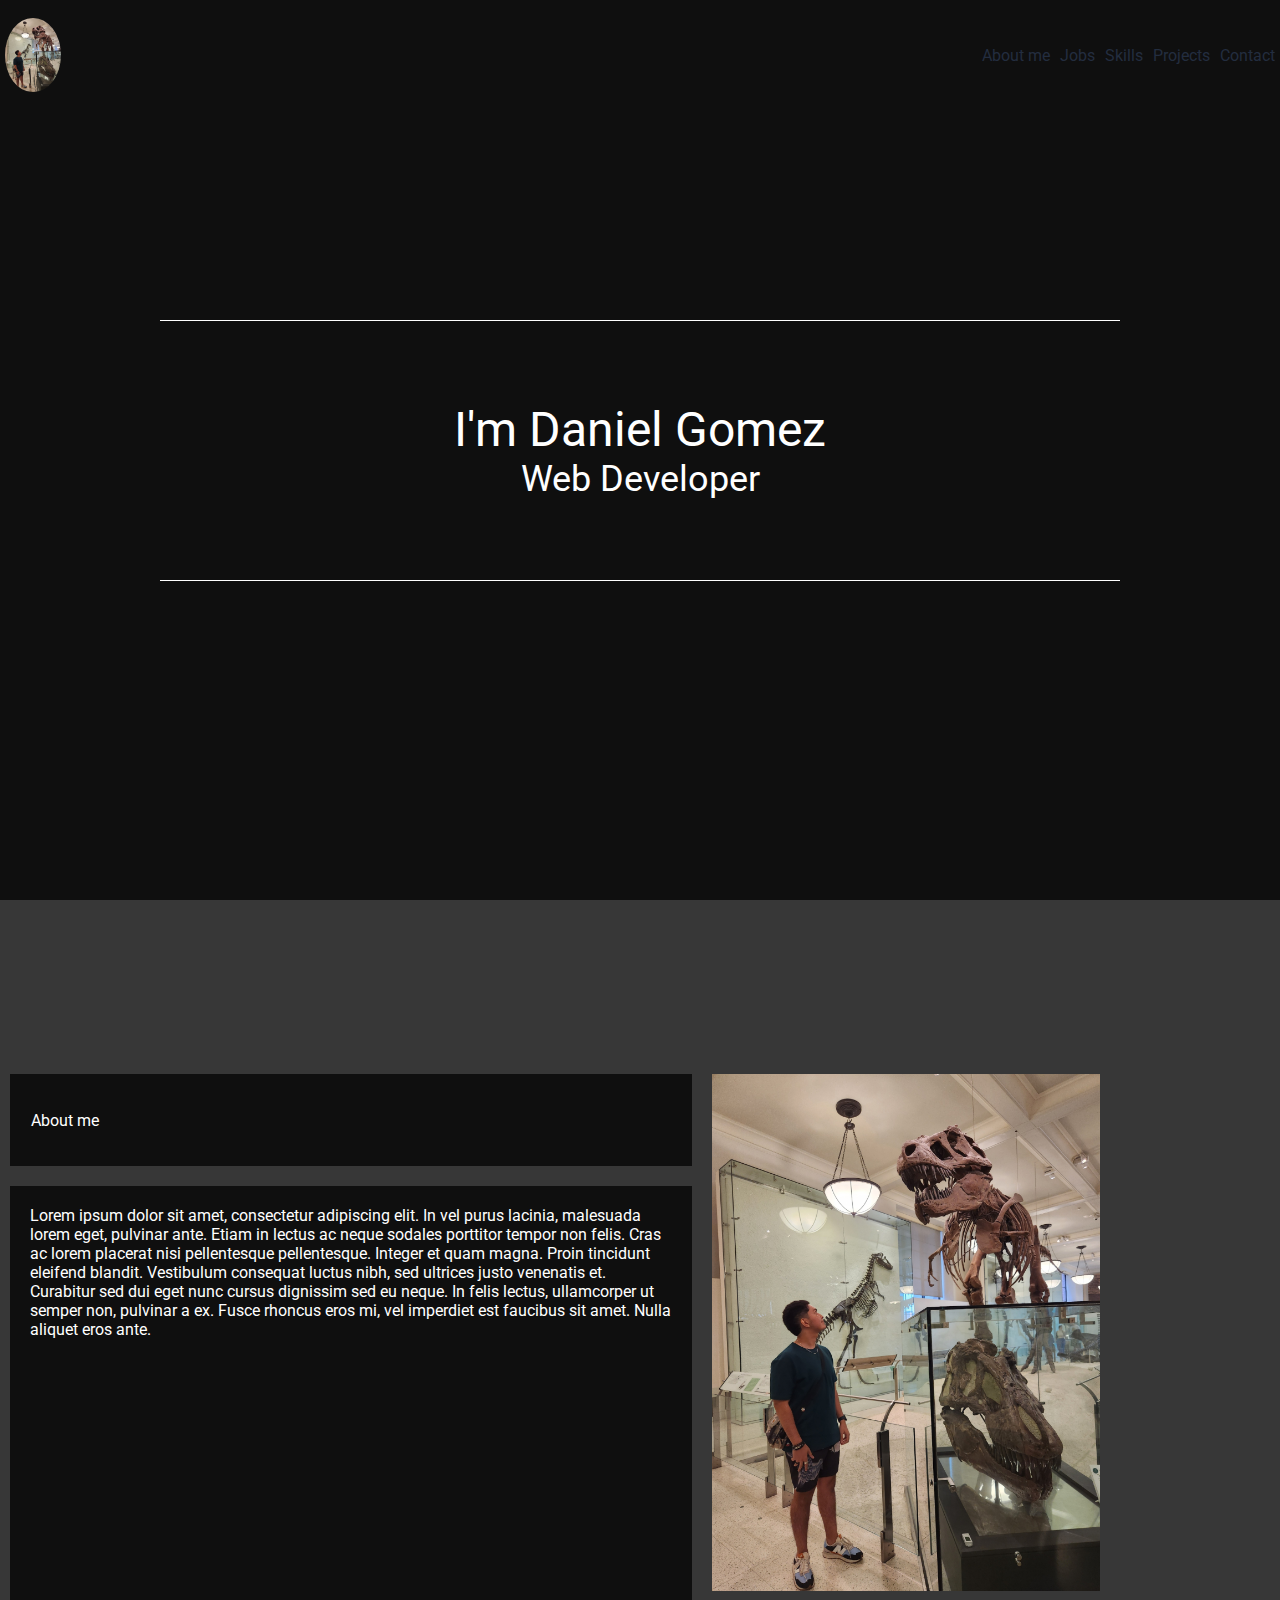
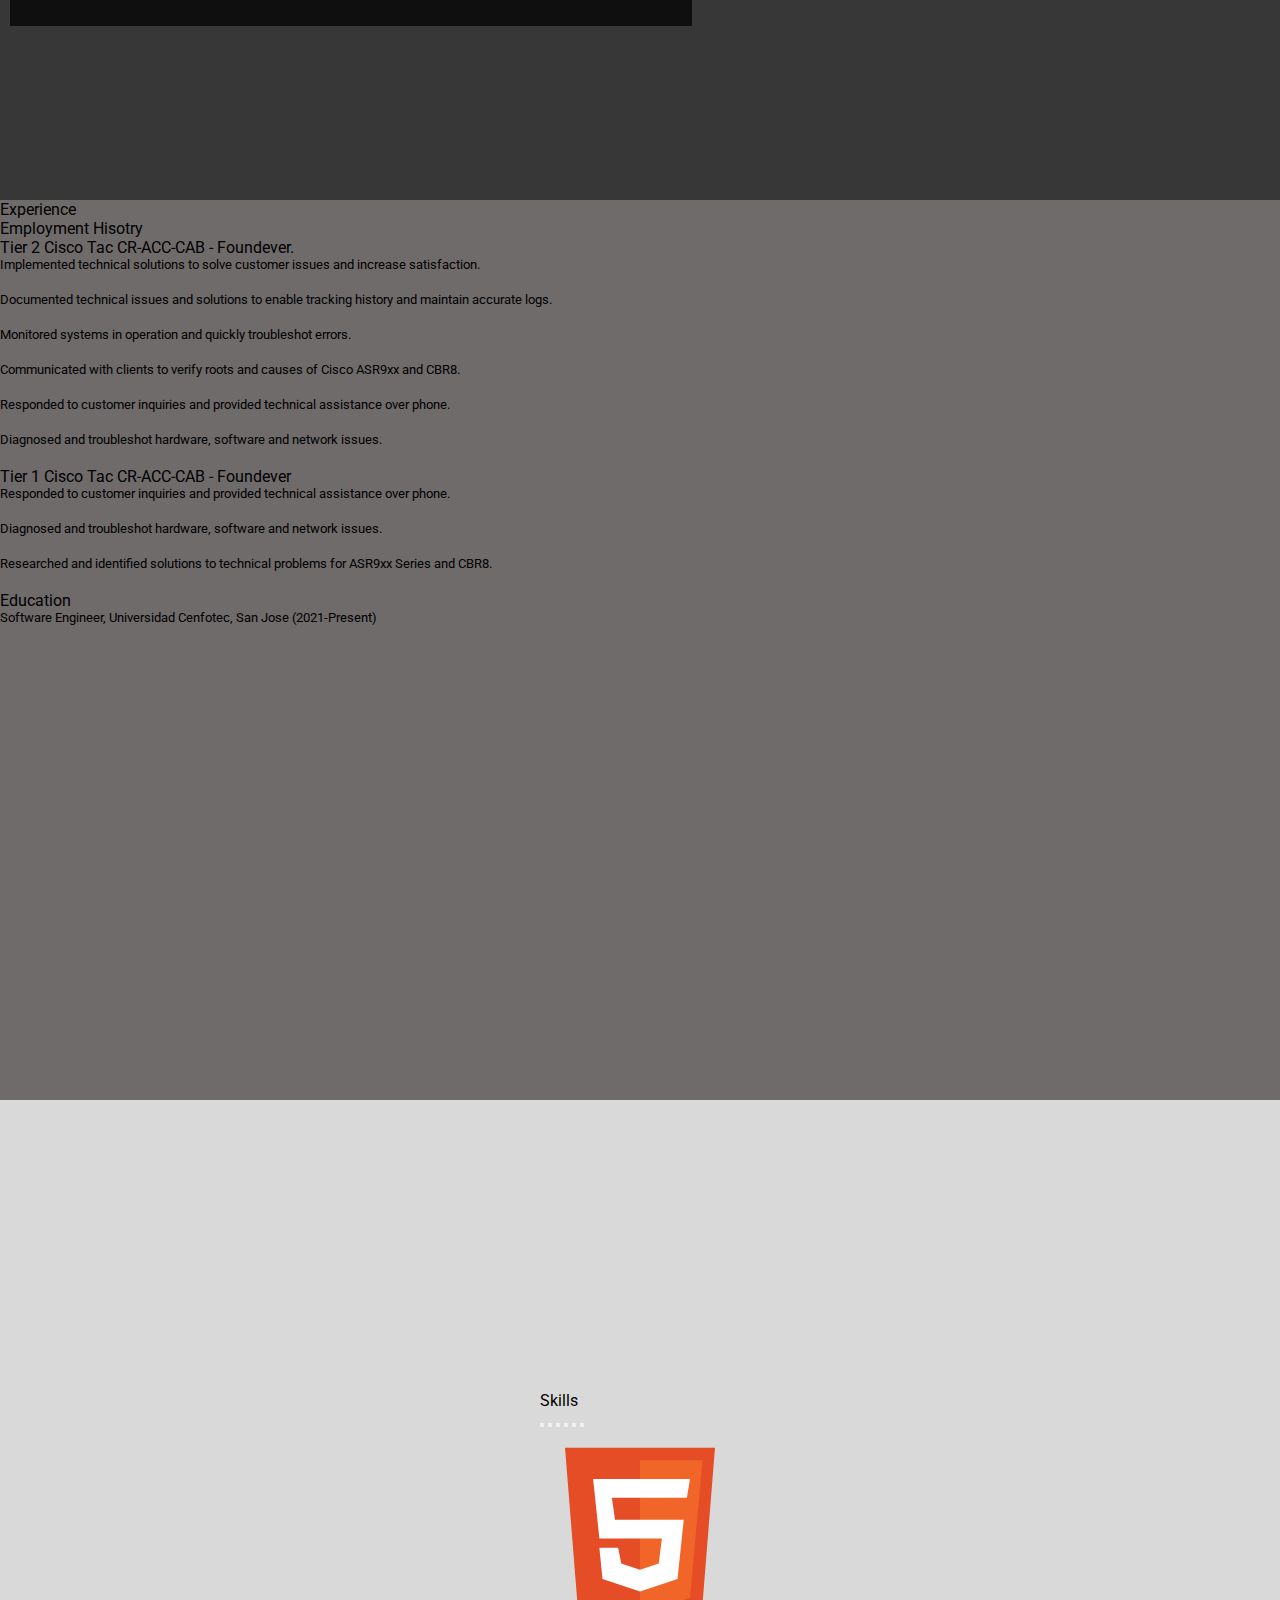
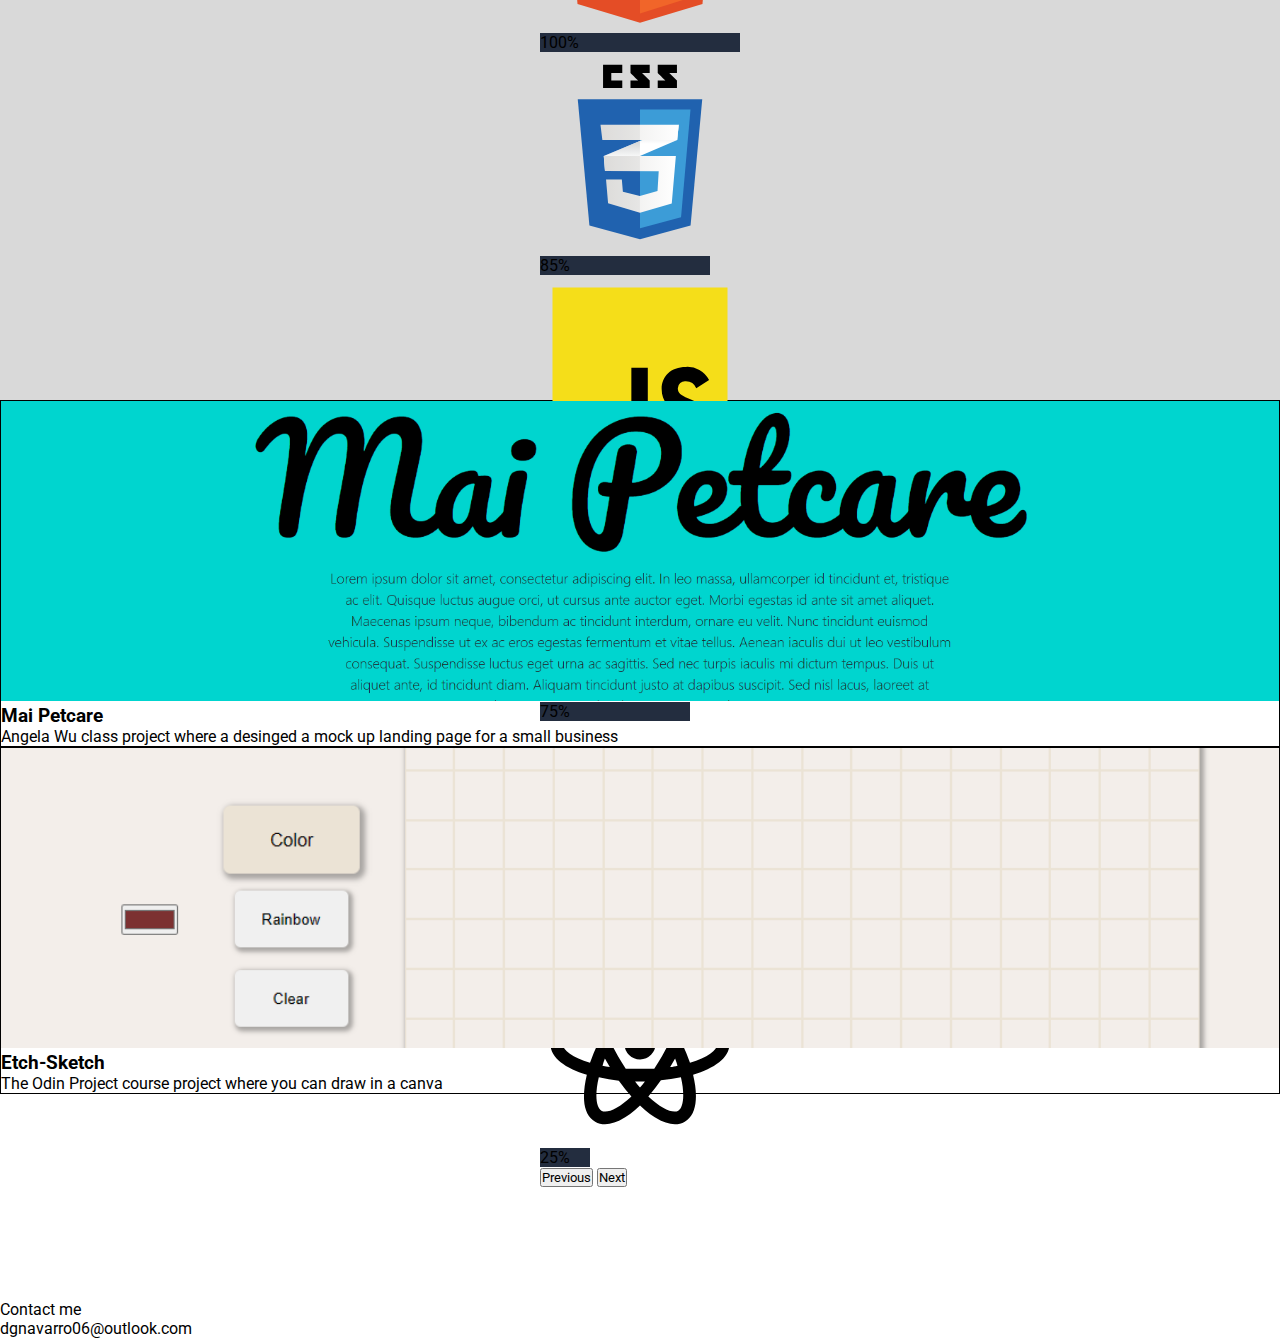
==== index.html @ 1e246b05 "Finished the skills section, projects section" ====
<!DOCTYPE html>
<html lang="en">
  <head>
    <meta charset="UTF-8" />
    <meta name="viewport" content="width=device-width, initial-scale=1.0" />
    <link
      href="https://cdn.jsdelivr.net/npm/bootstrap@5.3.2/dist/css/bootstrap.min.css"
      rel="stylesheet"
      integrity="sha384-T3c6CoIi6uLrA9TneNEoa7RxnatzjcDSCmG1MXxSR1GAsXEV/Dwwykc2MPK8M2HN"
      crossorigin="anonymous"
    />
    <link rel="preconnect" href="https://fonts.googleapis.com" />
    <link rel="preconnect" href="https://fonts.gstatic.com" crossorigin />
    <link
      href="https://fonts.googleapis.com/css2?family=Roboto:ital@0;1&display=swap"
      rel="stylesheet"
    />
    <link rel="stylesheet" href="style.css" />
    <title>Daniel Gomez</title>
  </head>
  <body>
    <header>
      <div class="nav-cont">
        <div class="img-container">
          <a href="#"
            ><img src="./assets/img/Card.jpg" class="img-nav" alt=""
          /></a>
        </div>
        <nav>
          <ul class="nav-list">
            <li><a href="#about-me">About me</a></li>
            <li><a href="#job">Jobs</a></li>
            <li><a href="#skills">Skills</a></li>
            <li><a href="#projects">Projects</a></li>
            <li><a href="">Contact</a></li>
          </ul>
        </nav>
      </div>
    </header>

    <section id="hero-section">
      <div class="hero-banner">
        <div class="lines">
          <p class="d-title">I'm Daniel Gomez</p>
          <p class="d-subTitle">Web Developer</p>
        </div>
      </div>
    </section>

    <section id="about-me">
      <div class="flex-cont">
        <div class="grid-container">
          <div class="about-cont">
            <div class="title fs-2 py-5">About me</div>
            <div class="lore">
              Lorem ipsum dolor sit amet, consectetur adipiscing elit. In vel
              purus lacinia, malesuada lorem eget, pulvinar ante. Etiam in
              lectus ac neque sodales porttitor tempor non felis. Cras ac lorem
              placerat nisi pellentesque pellentesque. Integer et quam magna.
              Proin tincidunt eleifend blandit. Vestibulum consequat luctus
              nibh, sed ultrices justo venenatis et. Curabitur sed dui eget nunc
              cursus dignissim sed eu neque. In felis lectus, ullamcorper ut
              semper non, pulvinar a ex. Fusce rhoncus eros mi, vel imperdiet
              est faucibus sit amet. Nulla aliquet eros ante.
            </div>
          </div>
          <div class="img-about">
            <img
              src="./assets/img/Card.jpg"
              class=""
              height="517px"
              alt="Daniel Gomez"
            />
          </div>
        </div>
      </div>
    </section>

    <section id="job">
      <div class="container">
        <div class="row">
          <div
            class="col-md-12 col-sm-12 col-lg-12 text-center bg-light my-5 fs-1"
          >
            Experience
          </div>
          <div class="col-md-12 col-sm-12 col-lg-6 bg-light text-center">
            <div class="fs-2 mb-3">Employment Hisotry</div>
            <ul>
              <li class="fs-5">Tier 2 Cisco Tac CR-ACC-CAB - Foundever.</li>
              <ul class="job-list">
                <li>
                  Implemented technical solutions to solve customer issues and
                  increase satisfaction.
                </li>
                <li>
                  Documented technical issues and solutions to enable tracking
                  history and maintain accurate logs.
                </li>
                <li>
                  Monitored systems in operation and quickly troubleshot errors.
                </li>
                <li>
                  Communicated with clients to verify roots and causes of Cisco
                  ASR9xx and CBR8.
                </li>
                <li>
                  Responded to customer inquiries and provided technical
                  assistance over phone.
                </li>
                <li>
                  Diagnosed and troubleshot hardware, software and network
                  issues.
                </li>
              </ul>
              <li class="fs-5">Tier 1 Cisco Tac CR-ACC-CAB - Foundever</li>
              <ul class="job-list">
                <li>
                  Responded to customer inquiries and provided technical
                  assistance over phone.
                </li>
                <li>
                  Diagnosed and troubleshot hardware, software and network
                  issues.
                </li>
                <li>
                  Researched and identified solutions to technical problems for
                  ASR9xx Series and CBR8.
                </li>
              </ul>
            </ul>
          </div>
          <div class="col-lg-6 bg-light text-center">
            <div class="fs-2 mb-3">Education</div>
            <ul class="job-list">
              <li class="fs-5">
                Software Engineer, Universidad Cenfotec, San Jose (2021-Present)
              </li>
            </ul>
          </div>
        </div>
      </div>
    </section>

    <section id="skills">
      <div class="container">
        <div class="text-center fs-1">Skills</div>
        <div
          id="carouselExampleIndicators"
          class="carousel slide carousel-cont"
        >
          <div class="carousel-indicators">
            <button
              type="button"
              data-bs-target="#carouselExampleIndicators"
              data-bs-slide-to="0"
              class="active"
              aria-current="true"
              aria-label="Slide 1"
            ></button>
            <button
              type="button"
              data-bs-target="#carouselExampleIndicators"
              data-bs-slide-to="1"
              aria-label="Slide 2"
            ></button>
            <button
              type="button"
              data-bs-target="#carouselExampleIndicators"
              data-bs-slide-to="2"
              aria-label="Slide 3"
            ></button>
            <button
              type="button"
              data-bs-target="#carouselExampleIndicators"
              data-bs-slide-to="3"
              aria-label="Slide 4"
            ></button>
            <button
              type="button"
              data-bs-target="#carouselExampleIndicators"
              data-bs-slide-to="4"
              aria-label="Slide 5"
            ></button>
            <button
              type="button"
              data-bs-target="#carouselExampleIndicators"
              data-bs-slide-to="5"
              aria-label="Slide 6"
            ></button>
          </div>
          <div class="carousel-inner">
            <div class="carousel-item active">
              <img
                src="./assets/img/html-5-svgrepo-com.svg"
                height="200px"
                class="d-block w-100"
                alt="HTML Logo"
              />
              <div
                class="progress mx-2 mt-2"
                role="progressbar"
                aria-label="Basic example"
                aria-valuenow="100"
                aria-valuemin="0"
                aria-valuemax="100"
              >
                <div class="progress-bar color-bar" style="width: 100%">
                  100%
                </div>
              </div>
            </div>
            <div class="carousel-item">
              <img
                src="./assets/img/css3-logo-svgrepo-com.svg"
                class="d-block w-100"
                alt="CSS Logo"
                height="200px"
              />
              <div
                class="progress mt-2"
                role="progressbar"
                aria-label="Basic example"
                aria-valuenow="85"
                aria-valuemin="0"
                aria-valuemax="100"
              >
                <div class="progress-bar color-bar" style="width: 85%">85%</div>
              </div>
            </div>
            <div class="carousel-item">
              <img
                src="./assets/img/js-official-svgrepo-com.svg"
                class="d-block w-100"
                alt="JavaScript Logo"
                height="200px"
              />
              <div
                class="progress mt-2"
                role="progressbar"
                aria-label="Basic example"
                aria-valuenow="90"
                aria-valuemin="0"
                aria-valuemax="100"
              >
                <div class="progress-bar color-bar" style="width: 90%">90%</div>
              </div>
            </div>
            <div class="carousel-item">
              <img
                src="./assets/img/java-4-logo-svgrepo-com.svg"
                class="d-block w-100"
                alt="Java Logo"
                height="200px"
              />
              <div
                class="progress mt-2"
                role="progressbar"
                aria-label="Basic example"
                aria-valuenow="75"
                aria-valuemin="0"
                aria-valuemax="100"
              >
                <div class="progress-bar color-bar" style="width: 75%">75%</div>
              </div>
            </div>
            <div class="carousel-item">
              <img
                src="./assets/img/python-3-logo-svgrepo-com.svg"
                class="d-block w-100"
                alt="Python Logo"
                height="200px"
              />
              <div
                class="progress mt-2"
                role="progressbar"
                aria-label="Basic example"
                aria-valuenow="75"
                aria-valuemin="0"
                aria-valuemax="100"
              >
                <div class="progress-bar color-bar" style="width: 75%">75%</div>
              </div>
            </div>
            <div class="carousel-item">
              <img
                src="./assets/img/react-svgrepo-com.svg"
                class="d-block w-100"
                alt="React Logo"
                height="200px"
              />
              <div
                class="progress mt-2"
                role="progressbar"
                aria-label="Basic example"
                aria-valuenow="25"
                aria-valuemin="0"
                aria-valuemax="100"
              >
                <div class="progress-bar color-bar" style="width: 25%">25%</div>
              </div>
            </div>
          </div>
          <button
            class="carousel-control-prev"
            type="button"
            data-bs-target="#carouselExampleIndicators"
            data-bs-slide="prev"
          >
            <span class="carousel-control-prev-icon" aria-hidden="true"></span>
            <span class="visually-hidden">Previous</span>
          </button>
          <button
            class="carousel-control-next"
            type="button"
            data-bs-target="#carouselExampleIndicators"
            data-bs-slide="next"
          >
            <span class="carousel-control-next-icon" aria-hidden="true"></span>
            <span class="visually-hidden">Next</span>
          </button>
        </div>
      </div>
    </section>

    <section id="projects">
      <div class="container text-center h-100">
        <div class="row align-items-center h-100">
          <div class="col-sm-12 col-md-12 col-lg-6 mb4">
            <div class="project">
              <a href="https://danielito0428.github.io/Mai-LandingPage/"
                ><img src="./assets/img/mai.png" alt="Mai Landing page"
              /></a>
              <h3 class="mt-2">Mai Petcare</h3>
              <p>
                Angela Wu class project where a desinged a mock up landing page
                for a small business
              </p>
            </div>
          </div>
          <div class="col-sm-12 col-md-12 col-lg-6">
            <div class="project">
              <a
                target="_blank"
                href="https://danielito0428.github.io/Etch-Sketch/"
                ><img
                  src="./assets/img/etch-sketch.png"
                  alt="etch-sketch project"
              /></a>
              <h3 class="mt-2">Etch-Sketch</h3>
              <p class="">
                The Odin Project course project where you can draw in a canva
              </p>
            </div>
          </div>
        </div>
      </div>
    </section>

    <section id="contact">
      <div class="container">
        Contact me <br />
        dgnavarro06@outlook.com
      </div>
    </section>
    <script
      src="https://cdn.jsdelivr.net/npm/bootstrap@5.3.2/dist/js/bootstrap.bundle.min.js"
      integrity="sha384-C6RzsynM9kWDrMNeT87bh95OGNyZPhcTNXj1NW7RuBCsyN/o0jlpcV8Qyq46cDfL"
      crossorigin="anonymous"
    ></script>
  </body>
</html>
---- style.css ----
* {
  padding: 0;
  margin: 0;
  font-family: "Roboto", sans-serif;
}

a {
  color: #232d3f;
  text-decoration: none;
}
a:hover {
  color: #425a86;
}
header {
  background-color: #0f0f0f;
  margin-bottom: 0px;
}

.nav-cont {
  display: flex;
  justify-content: space-between;
  align-items: center;
  padding: 5px;
  height: 100px;
  margin-bottom: 0px;
  position: fixed;
  width: 100%;
  background-color: #0f0f0f;
}

.nav-list {
  list-style: none;
  display: flex;
  gap: 10px;
  justify-content: space-around;

  padding: 10px;
}

.img-container {
  height: 75px;
}

.img-nav {
  max-width: 100%;
  max-height: 100%;
  object-fit: contain;
  border-radius: 50%;
}
#hero-section {
  background-color: #0f0f0f;
  margin-top: 0px;
}

#about-me {
  background-color: #373737;
  display: flex;
  height: 100vh;
  justify-content: center;
  align-items: center;
}

#job {
  background-color: #6f6b6b;
  height: 100vh;
}

#skills {
  background-color: #d9d9d9;
  height: 100vh;
  display: flex;
  justify-content: center;
  align-items: center;
}

#projects {
  height: 100vh;
}
.hero-banner {
  display: flex;

  flex-direction: column;
  align-items: center;
  justify-content: center;
  height: 100vh;
}

.hero-banner div p {
  color: #fff;
}
.d-title {
  font-size: 48px;
}
.d-subTitle {
  font-size: 36px;
}

.lines {
  border-top: solid 1px #fff;
  border-bottom: solid 1px #fff;
  width: 800px;
  text-align: center;

  padding: 80px;
}

.grid-container {
  display: grid;
  grid-template-columns: 1fr 1fr;
  grid-template-rows: 1fr;
  gap: 10px;
}

.flex-cont {
  width: 1300px;
}

.about-cont {
  display: flex;
  flex-direction: column;
  align-items: flex-start;
  justify-content: center;
}

.title {
  color: #ffffff;
  background-color: #0f0f0f;
  border: 1px solid #0f0f0f;
  width: 50vw;
  height: 50px;
  display: flex;
  align-items: center;
  margin: 10px;
  padding: 20px;
}

.lore {
  background-color: #0f0f0f;
  color: #ffffff;
  margin: 10px;
  height: 400px;
  padding: 20px;
}

.img-about {
  margin-top: 10px;
}

.job-list > li {
  font-size: small;
  text-align: left;
  margin-bottom: 20px;
}

.carousel-cont {
  height: 300px;
}

.color-bar {
  background-color: #232d3f;
}

.project {
  border: 1px solid black;
}

.project > a > img {
  height: 300px;
  width: 100%;
  object-fit: cover;
}
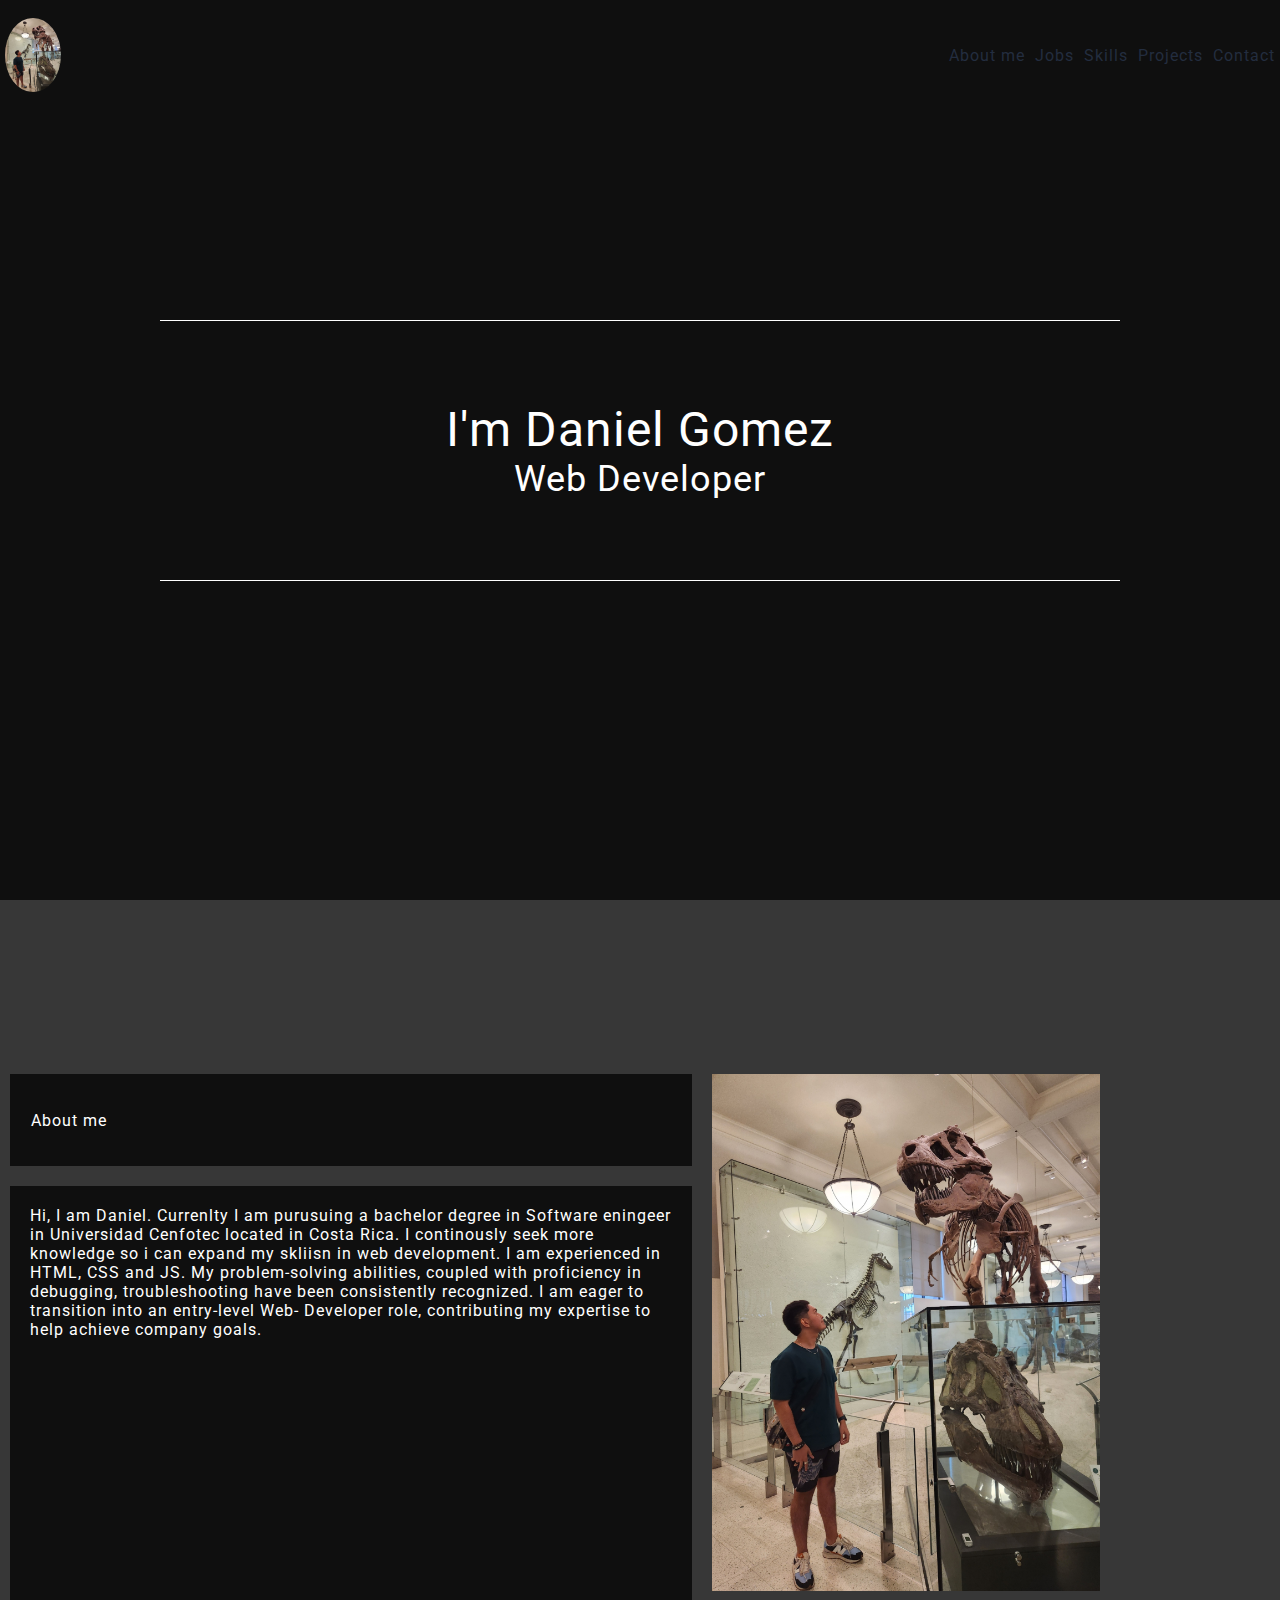
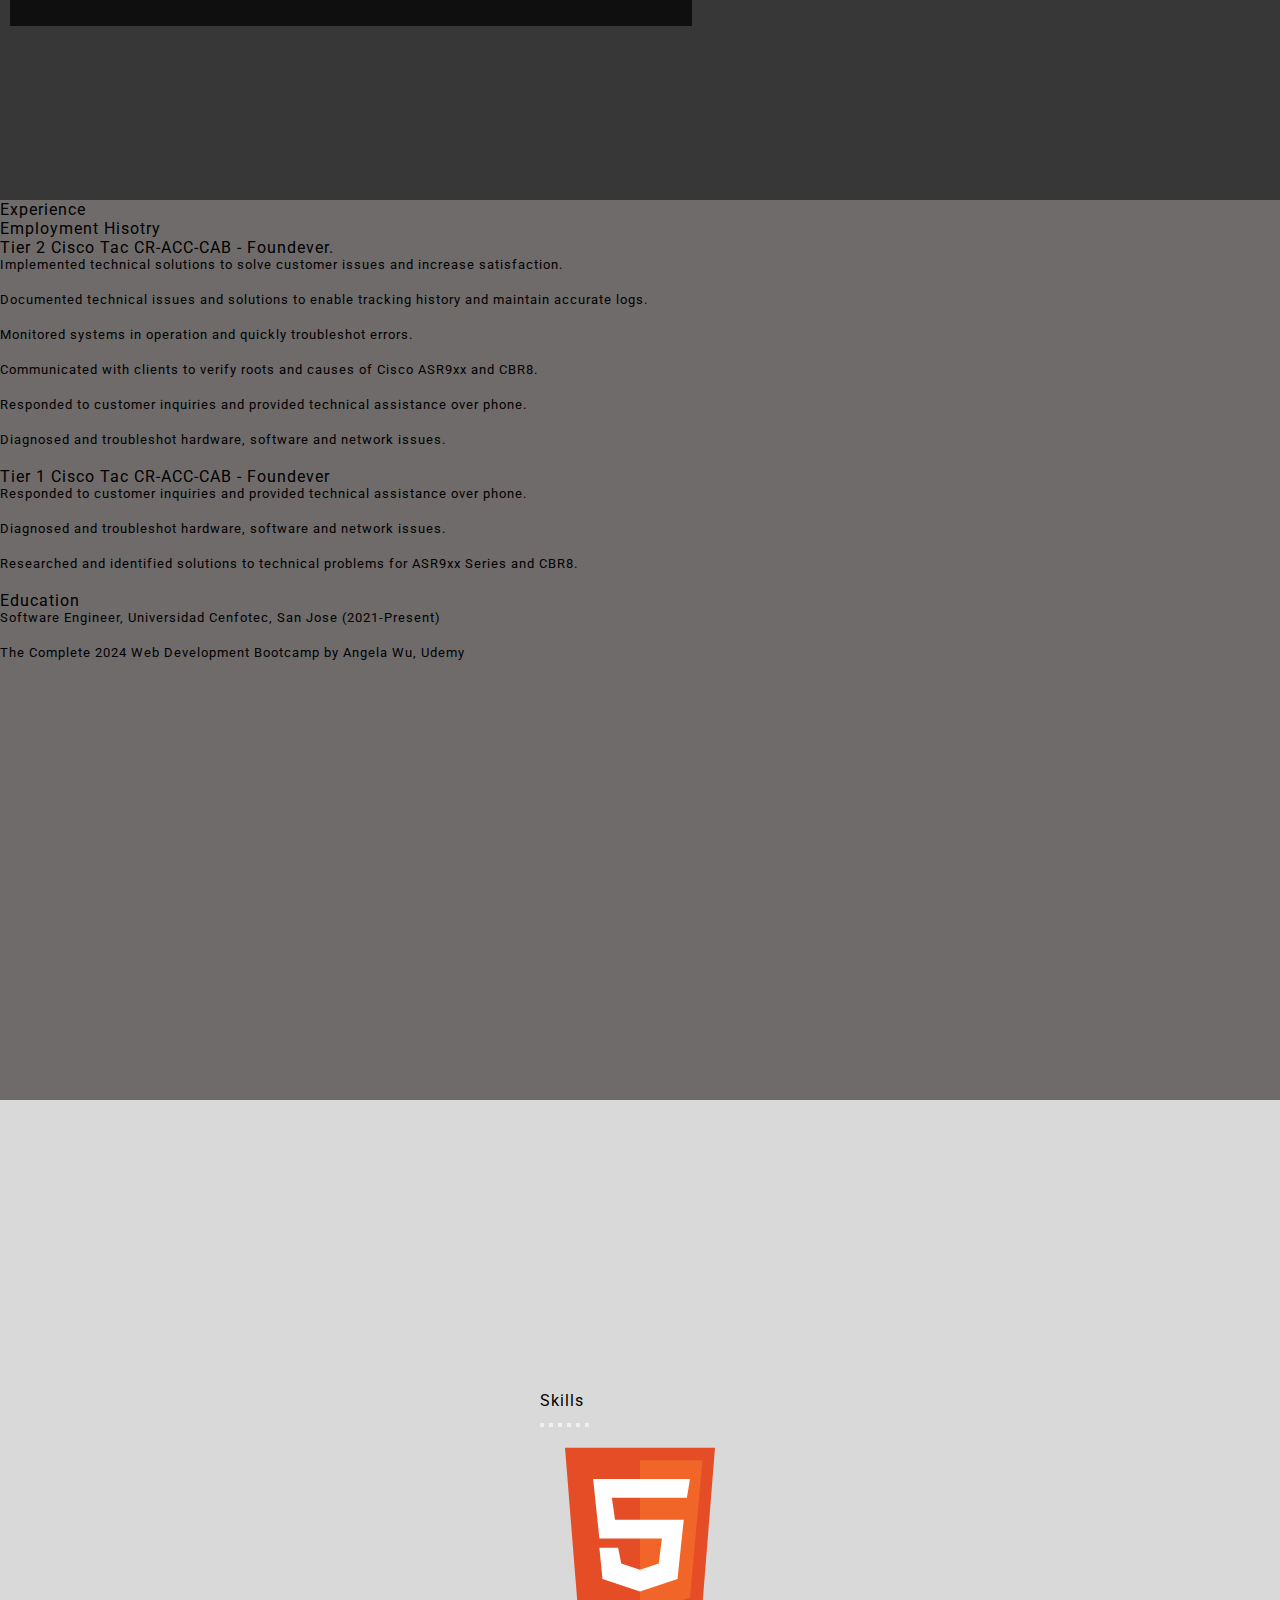
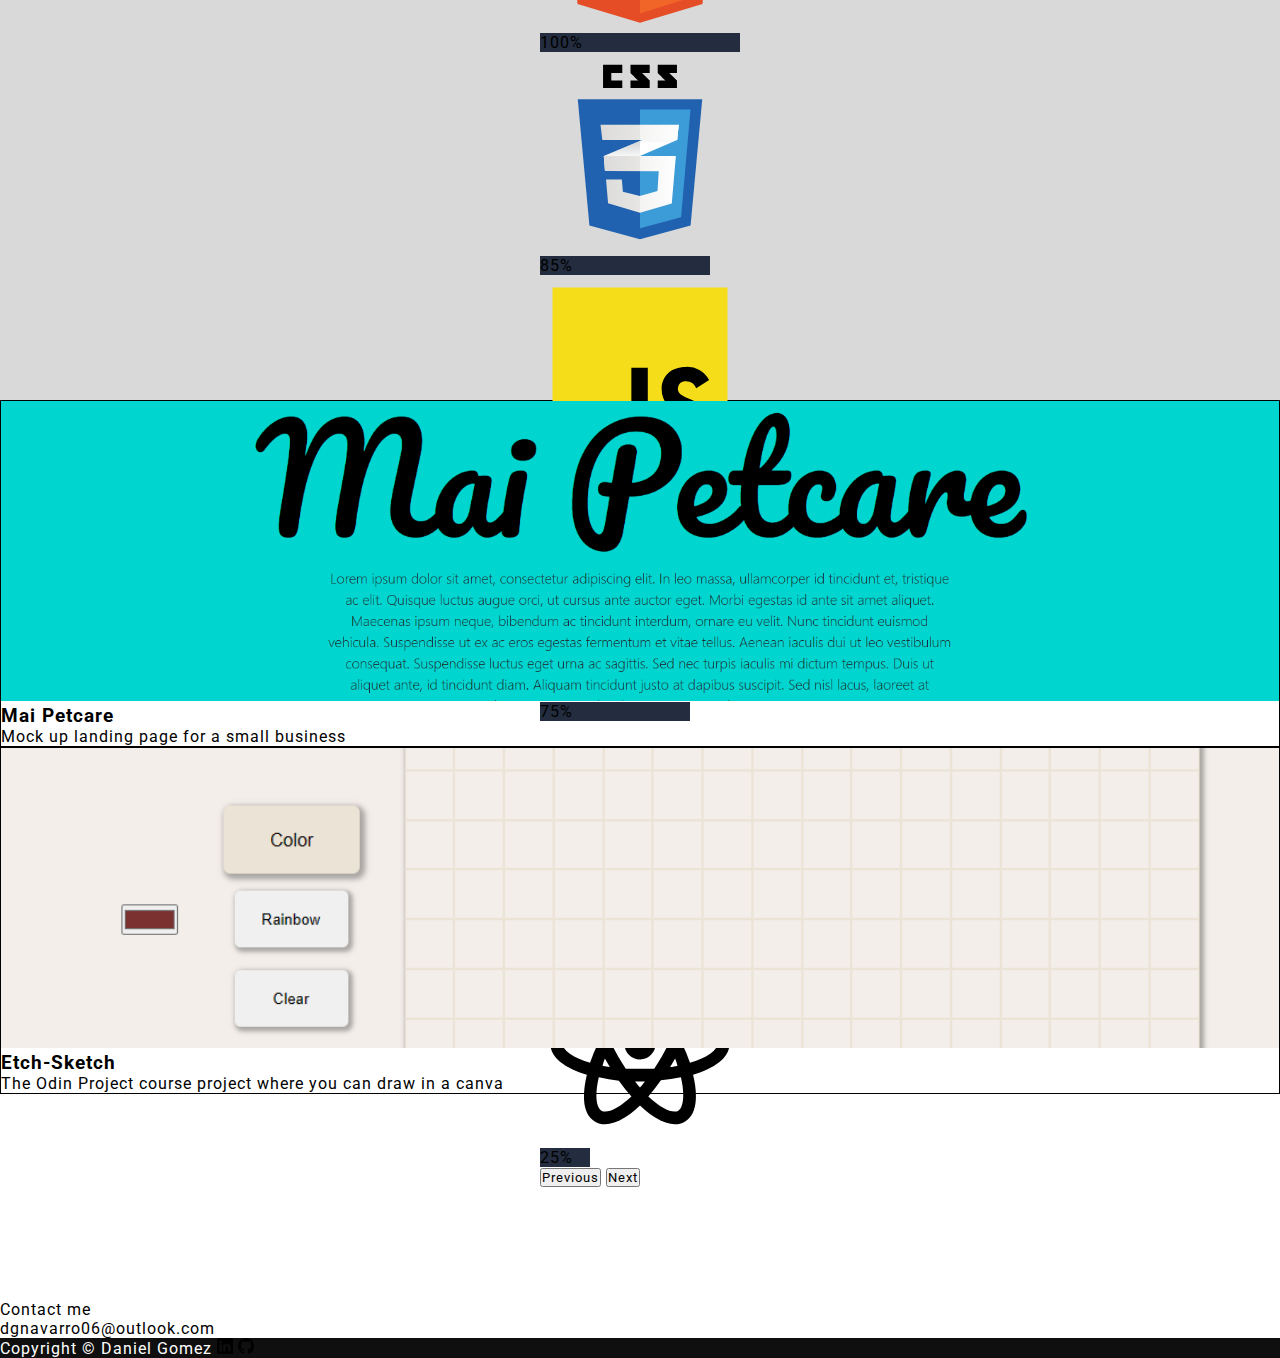
==== commit c98e35a4: "Updated the about me" ====
--- a/index.html
+++ b/index.html
@@ -53,15 +53,14 @@
           <div class="about-cont">
             <div class="title fs-2 py-5">About me</div>
             <div class="lore">
-              Lorem ipsum dolor sit amet, consectetur adipiscing elit. In vel
-              purus lacinia, malesuada lorem eget, pulvinar ante. Etiam in
-              lectus ac neque sodales porttitor tempor non felis. Cras ac lorem
-              placerat nisi pellentesque pellentesque. Integer et quam magna.
-              Proin tincidunt eleifend blandit. Vestibulum consequat luctus
-              nibh, sed ultrices justo venenatis et. Curabitur sed dui eget nunc
-              cursus dignissim sed eu neque. In felis lectus, ullamcorper ut
-              semper non, pulvinar a ex. Fusce rhoncus eros mi, vel imperdiet
-              est faucibus sit amet. Nulla aliquet eros ante.
+              Hi, I am Daniel. Currenlty I am purusuing a bachelor degree in
+              Software eningeer in Universidad Cenfotec located in Costa Rica. I
+              continously seek more knowledge so i can expand my skliisn in web
+              development. I am experienced in HTML, CSS and JS. My
+              problem-solving abilities, coupled with proficiency in debugging,
+              troubleshooting have been consistently recognized. I am eager to
+              transition into an entry-level Web- Developer role, contributing
+              my expertise to help achieve company goals.
             </div>
           </div>
           <div class="img-about">
@@ -77,14 +76,16 @@
     </section>
 
     <section id="job">
-      <div class="container">
+      <div class="container-fluid">
         <div class="row">
           <div
-            class="col-md-12 col-sm-12 col-lg-12 text-center bg-light my-5 fs-1"
+            class="col-sm-12 col-md-12 col-sm-12 col-lg-12 text-center bg-light my-5 fs-1"
           >
             Experience
           </div>
-          <div class="col-md-12 col-sm-12 col-lg-6 bg-light text-center">
+          <div
+            class="col-sm-12 col-md-12 col-sm-12 col-lg-6 bg-light text-center"
+          >
             <div class="fs-2 mb-3">Employment Hisotry</div>
             <ul>
               <li class="fs-5">Tier 2 Cisco Tac CR-ACC-CAB - Foundever.</li>
@@ -130,11 +131,14 @@
               </ul>
             </ul>
           </div>
-          <div class="col-lg-6 bg-light text-center">
+          <div class="col-sm-12 col-md-12 col-lg-6 bg-light text-center">
             <div class="fs-2 mb-3">Education</div>
             <ul class="job-list">
               <li class="fs-5">
                 Software Engineer, Universidad Cenfotec, San Jose (2021-Present)
+              </li>
+              <li class="fs-5">
+                The Complete 2024 Web Development Bootcamp by Angela Wu, Udemy
               </li>
             </ul>
           </div>
@@ -332,10 +336,7 @@
                 ><img src="./assets/img/mai.png" alt="Mai Landing page"
               /></a>
               <h3 class="mt-2">Mai Petcare</h3>
-              <p>
-                Angela Wu class project where a desinged a mock up landing page
-                for a small business
-              </p>
+              <p>Mock up landing page for a small business</p>
             </div>
           </div>
           <div class="col-sm-12 col-md-12 col-lg-6">
@@ -358,11 +359,23 @@
     </section>
 
     <section id="contact">
-      <div class="container">
+      <div class="container text-center">
         Contact me <br />
         dgnavarro06@outlook.com
       </div>
     </section>
+
+    <footer>
+      <div class="text-center mt-5">
+        Copyright © Daniel Gomez
+        <a href="www.linkedin.com/in/dgomezna"
+          ><img src="./assets/img/linkedin.svg" alt="linkedin profile"
+        /></a>
+        <a href="https://github.com/danielito0428"
+          ><img src="./assets/img/github.svg" alt="Github Profile"
+        /></a>
+      </div>
+    </footer>
     <script
       src="https://cdn.jsdelivr.net/npm/bootstrap@5.3.2/dist/js/bootstrap.bundle.min.js"
       integrity="sha384-C6RzsynM9kWDrMNeT87bh95OGNyZPhcTNXj1NW7RuBCsyN/o0jlpcV8Qyq46cDfL"
--- a/style.css
+++ b/style.css
@@ -2,6 +2,7 @@
   padding: 0;
   margin: 0;
   font-family: "Roboto", sans-serif;
+  letter-spacing: 1px;
 }
 
 a {
@@ -16,6 +17,10 @@
   margin-bottom: 0px;
 }
 
+footer {
+  background-color: #0f0f0f;
+  color: #ffff;
+}
 .nav-cont {
   display: flex;
   justify-content: space-between;
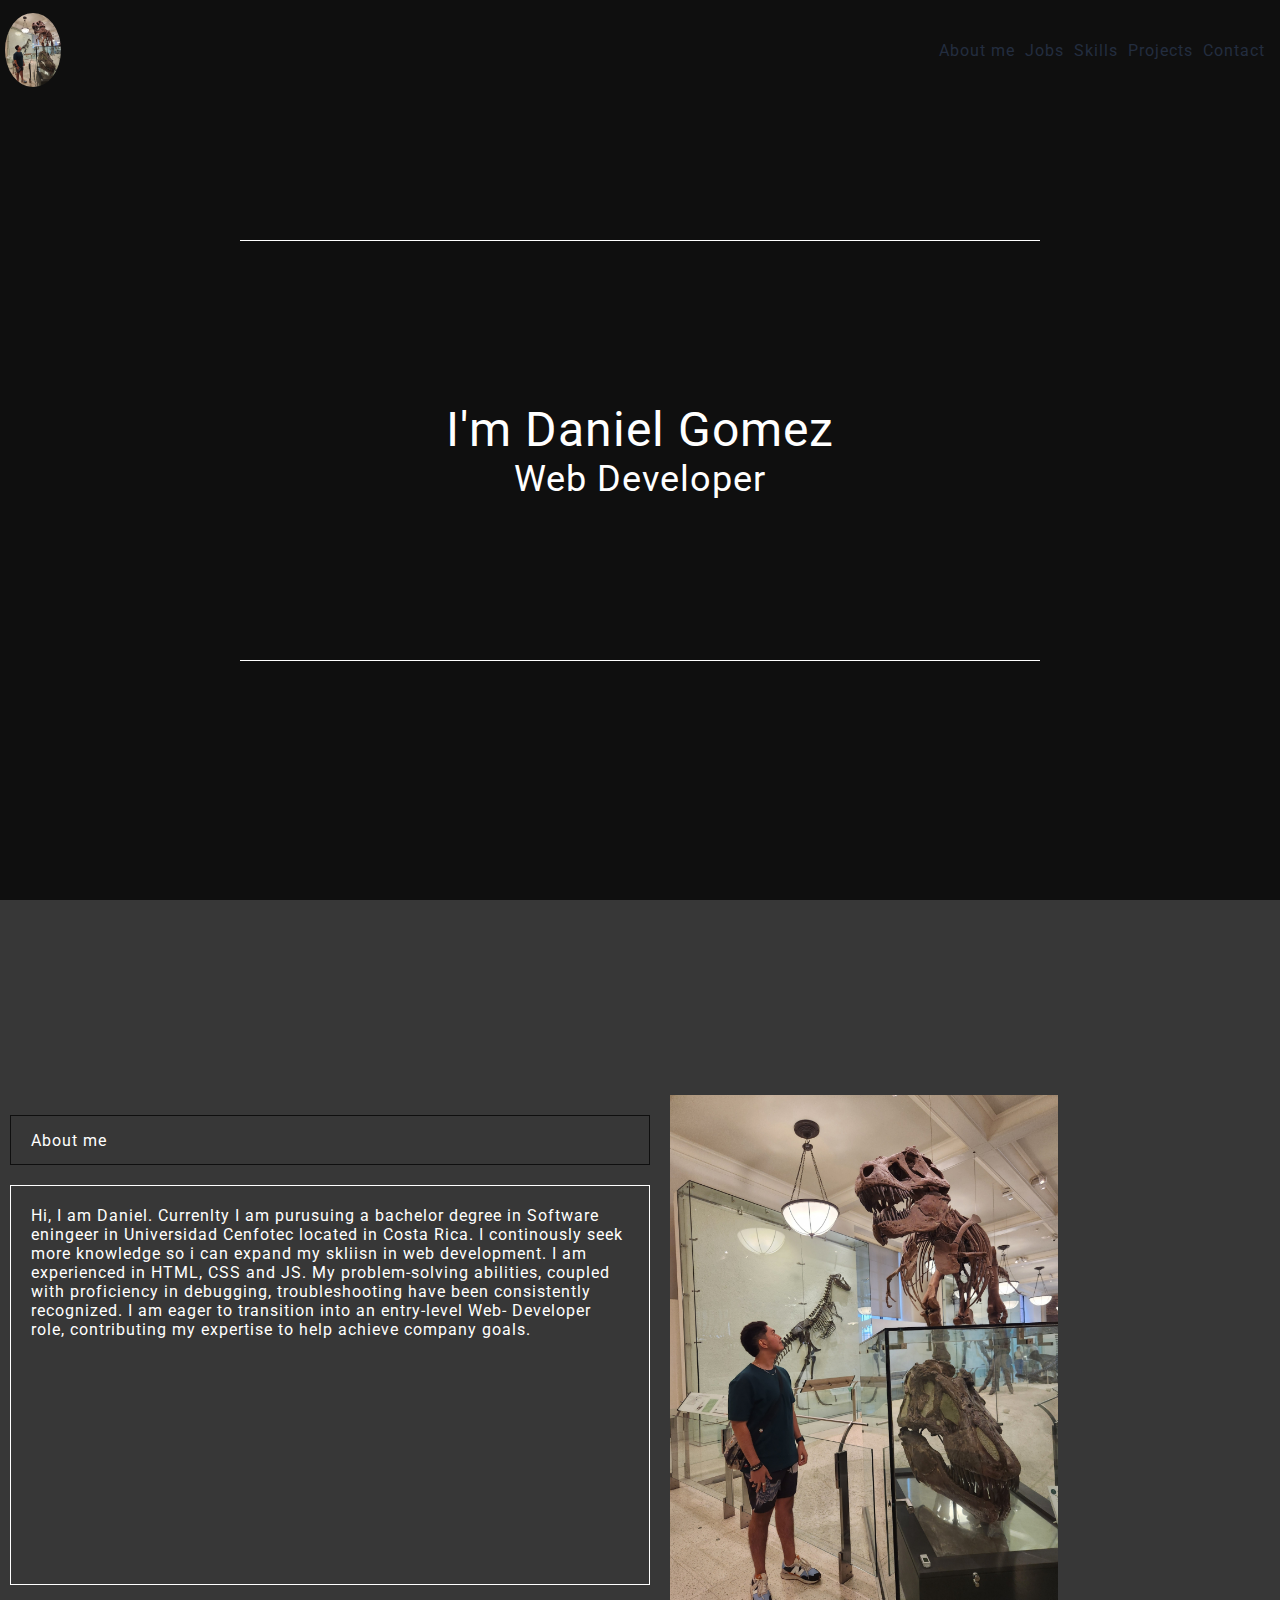
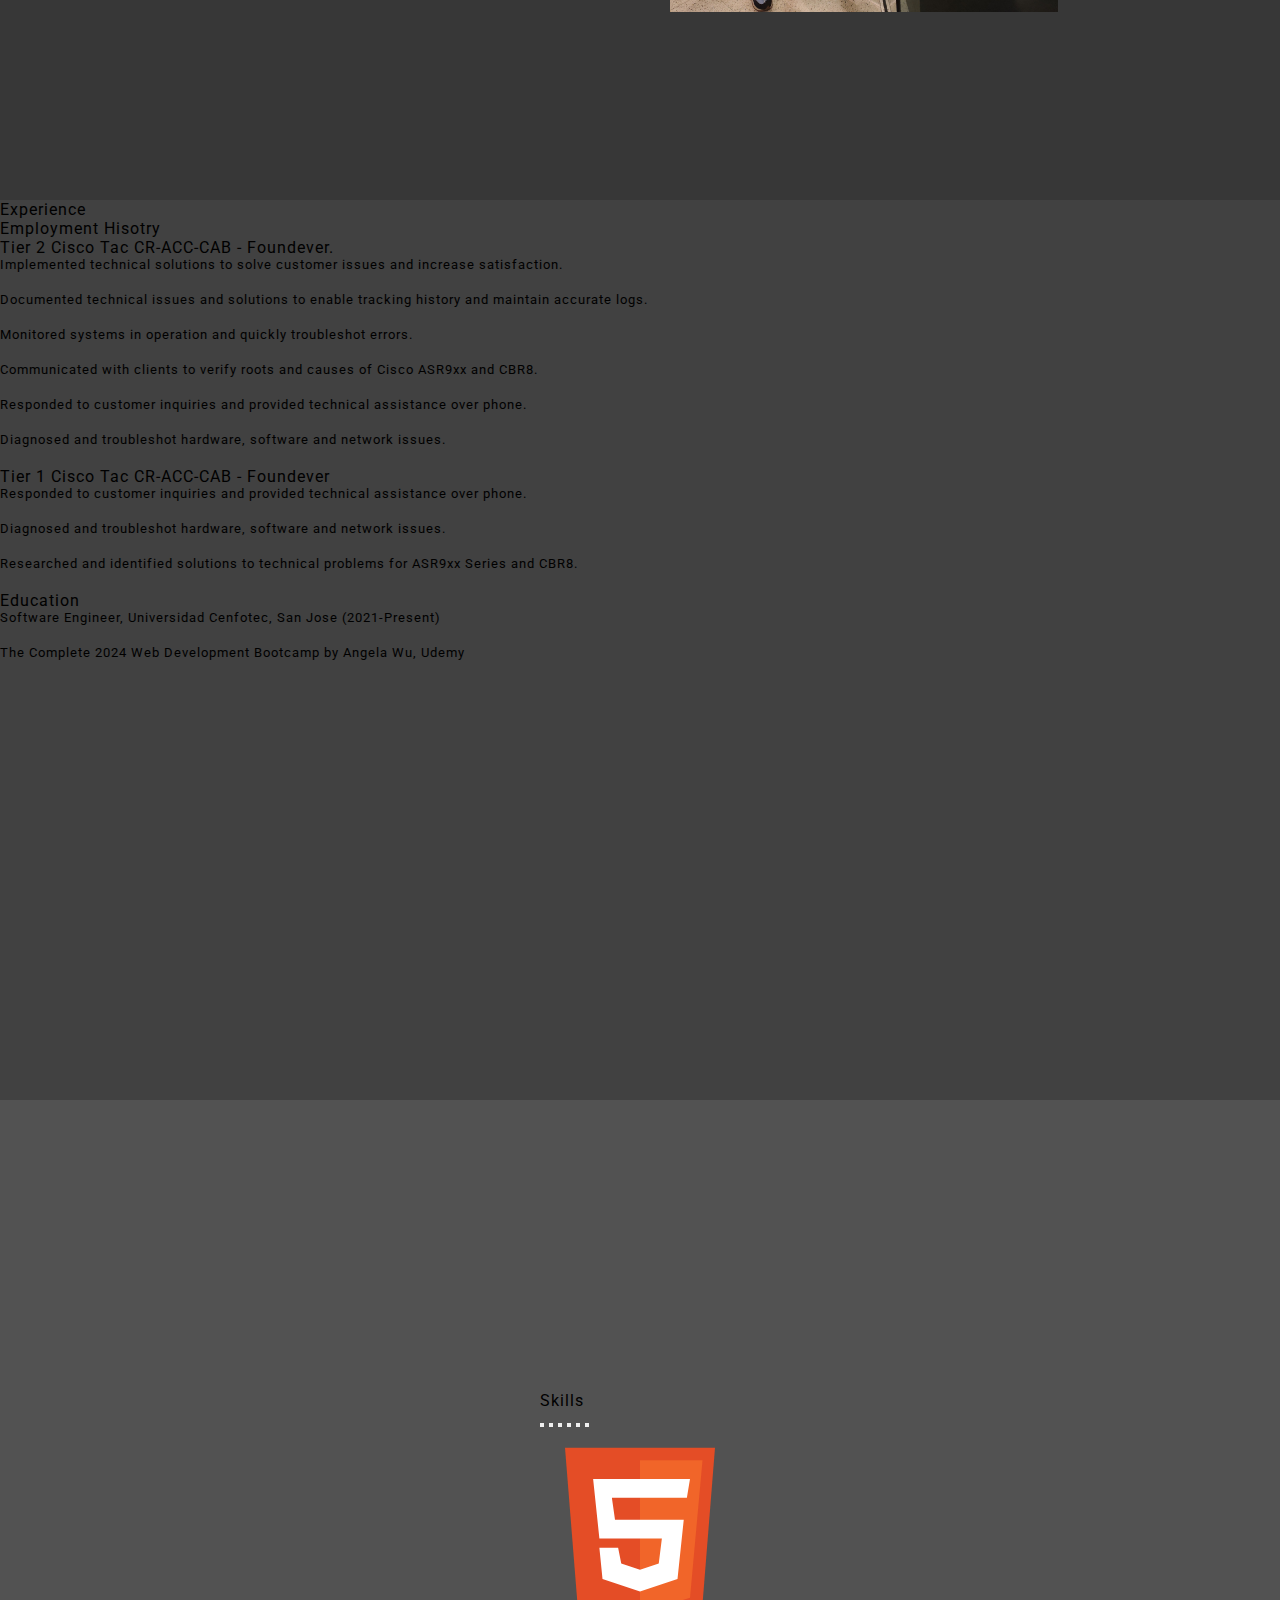
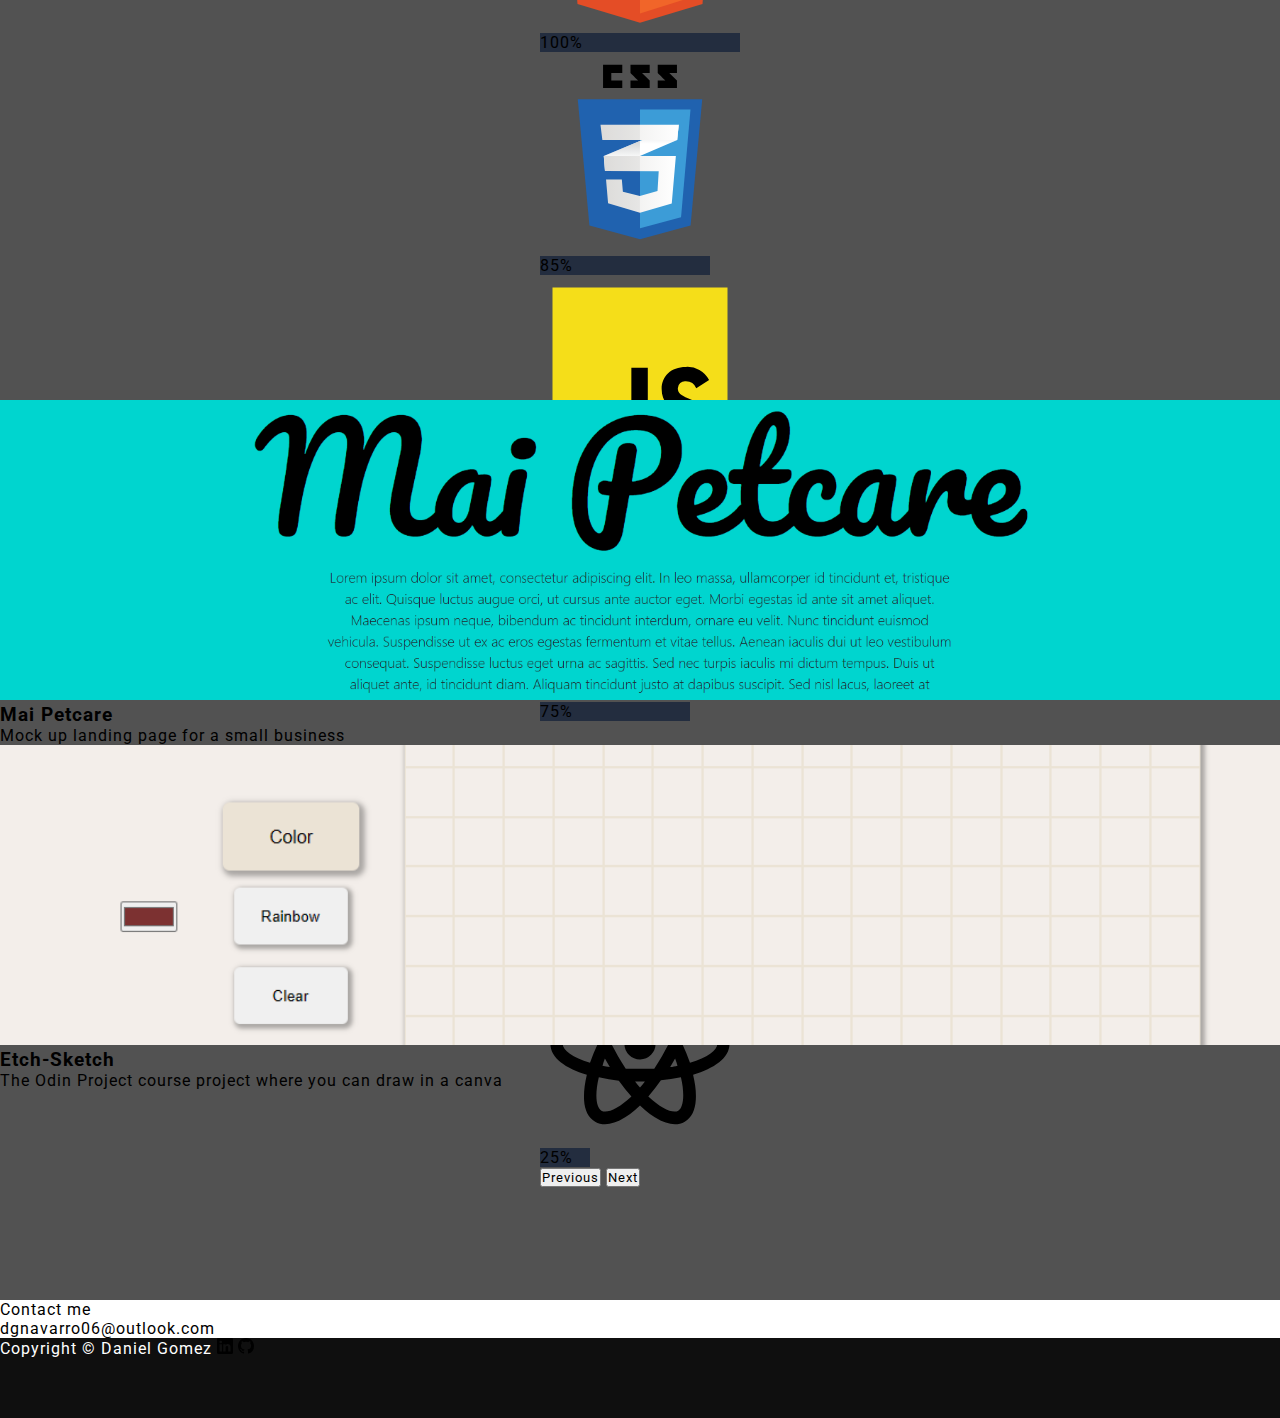
==== commit c6af4f04: "Added some basic animations to practice and changed background colors" ====
--- a/index.html
+++ b/index.html
@@ -40,10 +40,10 @@
 
     <section id="hero-section">
       <div class="hero-banner">
-        <div class="lines">
-          <p class="d-title">I'm Daniel Gomez</p>
-          <p class="d-subTitle">Web Developer</p>
-        </div>
+        <div class="top-line"></div>
+        <p class="d-title text-center">I'm Daniel Gomez</p>
+        <p class="d-subTitle text-center">Web Developer</p>
+        <div class="bottom-line"></div>
       </div>
     </section>
 
@@ -79,16 +79,18 @@
       <div class="container-fluid">
         <div class="row">
           <div
-            class="col-sm-12 col-md-12 col-sm-12 col-lg-12 text-center bg-light my-5 fs-1"
+            class="col-sm-12 col-md-12 col-sm-12 col-lg-12 text-center my-5 fs-1 text-light"
           >
             Experience
           </div>
           <div
-            class="col-sm-12 col-md-12 col-sm-12 col-lg-6 bg-light text-center"
+            class="col-sm-12 col-md-12 col-sm-12 col-lg-6 text-center text-light"
           >
             <div class="fs-2 mb-3">Employment Hisotry</div>
             <ul>
-              <li class="fs-5">Tier 2 Cisco Tac CR-ACC-CAB - Foundever.</li>
+              <li class="fs-5 mb-3">
+                Tier 2 Cisco Tac CR-ACC-CAB - Foundever.
+              </li>
               <ul class="job-list">
                 <li>
                   Implemented technical solutions to solve customer issues and
@@ -114,7 +116,7 @@
                   issues.
                 </li>
               </ul>
-              <li class="fs-5">Tier 1 Cisco Tac CR-ACC-CAB - Foundever</li>
+              <li class="fs-5 mb-3">Tier 1 Cisco Tac CR-ACC-CAB - Foundever</li>
               <ul class="job-list">
                 <li>
                   Responded to customer inquiries and provided technical
@@ -131,7 +133,7 @@
               </ul>
             </ul>
           </div>
-          <div class="col-sm-12 col-md-12 col-lg-6 bg-light text-center">
+          <div class="col-sm-12 col-md-12 col-lg-6 text-center text-light">
             <div class="fs-2 mb-3">Education</div>
             <ul class="job-list">
               <li class="fs-5">
@@ -148,7 +150,7 @@
 
     <section id="skills">
       <div class="container">
-        <div class="text-center fs-1">Skills</div>
+        <div class="text-center fs-1 text-light">Skills</div>
         <div
           id="carouselExampleIndicators"
           class="carousel slide carousel-cont"
@@ -335,8 +337,10 @@
               <a href="https://danielito0428.github.io/Mai-LandingPage/"
                 ><img src="./assets/img/mai.png" alt="Mai Landing page"
               /></a>
-              <h3 class="mt-2">Mai Petcare</h3>
-              <p>Mock up landing page for a small business</p>
+              <h3 class="mt-2 text-light">Mai Petcare</h3>
+              <p class="text-light">
+                Mock up landing page for a small business
+              </p>
             </div>
           </div>
           <div class="col-sm-12 col-md-12 col-lg-6">
@@ -348,8 +352,8 @@
                   src="./assets/img/etch-sketch.png"
                   alt="etch-sketch project"
               /></a>
-              <h3 class="mt-2">Etch-Sketch</h3>
-              <p class="">
+              <h3 class="mt-2 text-light">Etch-Sketch</h3>
+              <p class="text-light">
                 The Odin Project course project where you can draw in a canva
               </p>
             </div>
--- a/style.css
+++ b/style.css
@@ -1,6 +1,7 @@
 * {
   padding: 0;
   margin: 0;
+  box-sizing: border-box;
   font-family: "Roboto", sans-serif;
   letter-spacing: 1px;
 }
@@ -20,6 +21,7 @@
 footer {
   background-color: #0f0f0f;
   color: #ffff;
+  height: 80px;
 }
 .nav-cont {
   display: flex;
@@ -66,12 +68,12 @@
 }
 
 #job {
-  background-color: #6f6b6b;
+  background-color: #414141;
   height: 100vh;
 }
 
 #skills {
-  background-color: #d9d9d9;
+  background-color: #525252;
   height: 100vh;
   display: flex;
   justify-content: center;
@@ -79,6 +81,7 @@
 }
 
 #projects {
+  background-color: #525252;
   height: 100vh;
 }
 .hero-banner {
@@ -95,18 +98,55 @@
 }
 .d-title {
   font-size: 48px;
+  color: #fff;
 }
 .d-subTitle {
   font-size: 36px;
-}
-
-.lines {
+  color: #fff;
+}
+/* .lines {
   border-top: solid 1px #fff;
   border-bottom: solid 1px #fff;
   width: 800px;
   text-align: center;
-
   padding: 80px;
+} */
+
+.top-line {
+  border-top: solid 1px #fff;
+
+  width: 800px;
+
+  padding: 80px;
+
+  animation-name: borderAnimation;
+  animation-duration: 2s;
+  animation-timing-function: ease-in-out;
+  animation-iteration-count: infinite;
+}
+.bottom-line {
+  border-bottom: solid 1px #fff;
+
+  width: 800px;
+
+  padding: 80px;
+
+  animation-name: borderAnimation;
+  animation-duration: 2s;
+  animation-timing-function: ease-in-out;
+  animation-iteration-count: infinite;
+}
+
+@keyframes borderAnimation {
+  0% {
+    border-color: transparent;
+  }
+  50% {
+    border-color: #fff;
+  }
+  100% {
+    border-color: transparent;
+  }
 }
 
 .grid-container {
@@ -129,7 +169,7 @@
 
 .title {
   color: #ffffff;
-  background-color: #0f0f0f;
+
   border: 1px solid #0f0f0f;
   width: 50vw;
   height: 50px;
@@ -137,14 +177,26 @@
   align-items: center;
   margin: 10px;
   padding: 20px;
+  animation-name: borderAnimation;
+  animation-duration: 2s;
+  animation-timing-function: ease-in-out;
+  animation-iteration-count: infinite;
 }
 
 .lore {
-  background-color: #0f0f0f;
+  border: solid 1px #ffffff;
   color: #ffffff;
   margin: 10px;
   height: 400px;
   padding: 20px;
+  animation-name: borderAnimation;
+  animation-duration: 2s;
+  animation-timing-function: ease-in-out;
+  animation-iteration-count: infinite;
+}
+
+.exp {
+  border: solid 1px #ffffff;
 }
 
 .img-about {
@@ -166,7 +218,6 @@
 }
 
 .project {
-  border: 1px solid black;
 }
 
 .project > a > img {
